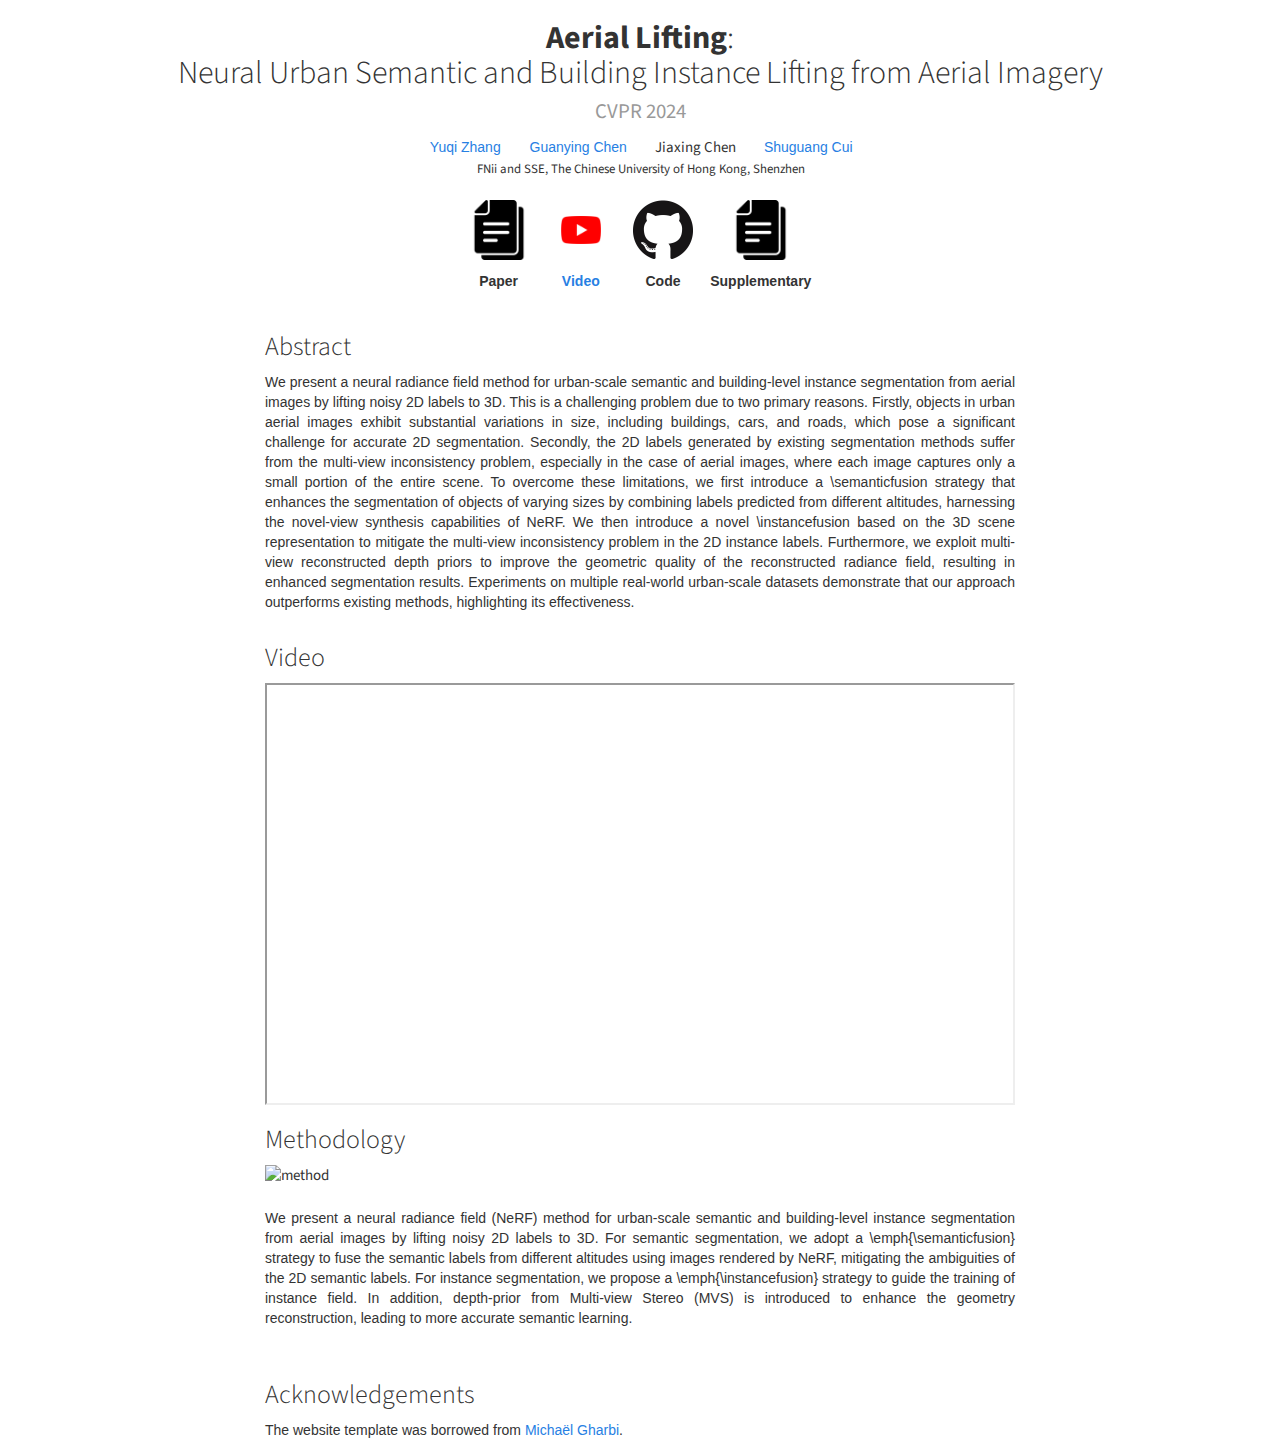
==== Aerial_Lifting/index.html @ e71908b7 "update homepage and CVPR2024_Aerial_Lifting" ====
<!DOCTYPE html>
<html>

<head lang="en">
    <meta charset="UTF-8">
    <meta http-equiv="x-ua-compatible" content="ie=edge">

    <title>Aerial Lifting</title>

<!--     <link rel="apple-touch-icon" href="apple-touch-icon.png"> -->
  <!-- <link rel="icon" type="image/png" href="img/seal_icon.png"> -->
    <!-- Place favicon.ico in the root directory -->

    <link rel="stylesheet" href="https://maxcdn.bootstrapcdn.com/bootstrap/3.3.5/css/bootstrap.min.css">
    <link rel="stylesheet" href="https://maxcdn.bootstrapcdn.com/font-awesome/4.4.0/css/font-awesome.min.css">
    <link rel="stylesheet" href="https://cdnjs.cloudflare.com/ajax/libs/codemirror/5.8.0/codemirror.min.css">
    <link rel="stylesheet" href="css/app.css">

    <link rel="stylesheet" href="css/bootstrap.min.css">

    <script src="https://ajax.googleapis.com/ajax/libs/jquery/1.11.3/jquery.min.js"></script>
    <script src="https://maxcdn.bootstrapcdn.com/bootstrap/3.3.5/js/bootstrap.min.js"></script>
    <script src="https://cdnjs.cloudflare.com/ajax/libs/codemirror/5.8.0/codemirror.min.js"></script>
    <script src="https://cdnjs.cloudflare.com/ajax/libs/clipboard.js/1.5.3/clipboard.min.js"></script>
    
    <script src="js/app.js"></script>
</head>

<body>
    <div class="container" id="main">
        <div class="row">
            <h2 class="col-md-12 text-center">
                <b>Aerial Lifting</b>: <br>Neural Urban Semantic and Building Instance Lifting from Aerial Imagery</br> 
                <small>
                    CVPR 2024
                </small>
            </h2>
        </div>
        <div class="row">
            <div class="col-md-12 text-center">
                <ul class="list-inline">
                    <li>
                        <a href="https://zyqz97.github.io/">
                          Yuqi Zhang
                    </li>
                    <li>
                        <a href="https://guanyingc.github.io/">
                            Guanying Chen
                        </a>
                    </li>
                    <li>
                        Jiaxing Chen
                    </li>
                    <li>
                        <a href="https://sse.cuhk.edu.cn/en/faculty/cuishuguang">
                          Shuguang Cui
                        </a>
                    </li>
                    <br>
                    <li>
                        <small>
                            <sup></sup>FNii and SSE, The Chinese University of Hong Kong, Shenzhen
                        </small>
                    </li><br>
                </ul>
            </div>
        </div>


        <div class="row">
                <div class="col-md-4 col-md-offset-4 text-center">
                    <ul class="nav nav-pills nav-justified">
                        <li>
                            <!-- <a href="https://arxiv.org/abs/2303.03003"> -->
                            <image src="icons/paper.png" height="60px">
                                <h4><strong>Paper</strong></h4>
                            </a>
                        </li>
                        <li>
                            <a href="https://youtu.be/w_0FZJVOmfQ">
                            <image src="icons/youtube_icon.png" height="60px">
                                <h4><strong>Video</strong></h4>
                            </a>
                        </li>
                        <li>
                            <!-- <a href="https://github.com/zyqz97/GP-NeRF"> -->
                            <image src="icons/github.png" height="60px">
                                <h4><strong>Code</strong></h4>
                            </a>
                        </li>
                        <li>
                            <!-- <a href="https://drive.google.com/file/d/1TdRiSGr-eRhNIwP7LbEzOWFMKlwU_-Qf/view"> -->
                            <image src="icons/paper.png" height="60px">
                                <h4><strong>Supplementary</strong></h4>
                            </a>
                        </li>
                    </ul>
                </div>
        </div>



        <div class="row">
            <div class="col-md-8 col-md-offset-2">
                <h3>
                    Abstract
                </h3>
                <!-- <image src="img/teaser.png" class="img-responsive" alt="overview"><br> -->
                <p class="text-justify">
                    We present a neural radiance field method for urban-scale semantic and building-level instance segmentation from aerial images by lifting noisy 2D labels to 3D. This is a challenging problem due to two primary reasons. Firstly, objects in urban aerial images exhibit substantial variations in size, including buildings, cars, and roads, which pose a significant challenge for accurate 2D segmentation. Secondly, the 2D labels generated by existing segmentation methods suffer from the multi-view inconsistency problem, especially in the case of aerial images, where each image captures only a small portion of the entire scene. To overcome these limitations, we first introduce a \semanticfusion strategy that enhances the segmentation of objects of varying sizes by combining labels predicted from different altitudes, harnessing the novel-view synthesis capabilities of NeRF. We then introduce a novel \instancefusion based on the 3D scene representation to mitigate the multi-view inconsistency problem in the 2D instance labels. Furthermore, we exploit multi-view reconstructed depth priors to improve the geometric quality of the reconstructed radiance field, resulting in enhanced segmentation results. Experiments on multiple real-world urban-scale datasets demonstrate that our approach outperforms existing methods, highlighting its effectiveness.
                </p>
            </div>
        </div>

        

        <div class="row">
            <div class="col-md-8 col-md-offset-2">
                <h3>
                    Video
                </h3>
                <div class="text-center">
                    <div style="position:relative;padding-top:56.25%;">
                        <iframe src="https://www.youtube.com/embed/w_0FZJVOmfQ" allowfullscreen style="position:absolute;top:0;left:0;width:100%;height:100%;"></iframe>
                    </div>
                </div>
            </div>
        </div>
        
        <div class="row">
            <div class="col-md-8 col-md-offset-2">
                <h3>
                    Methodology
                </h3>
                <image src="./img/pipeline.png" class="img-responsive" alt="method"><br>
                <p class="text-justify">
                    We present a neural radiance field (NeRF) method for urban-scale semantic and building-level instance segmentation from aerial images by lifting noisy 2D labels to 3D.
                    For semantic segmentation, we adopt a \emph{\semanticfusion} strategy to fuse the semantic labels from different altitudes using images rendered by NeRF, mitigating the ambiguities of the 2D semantic labels.
                    For instance segmentation, we propose a \emph{\instancefusion} strategy to guide the training of instance field. 
                    In addition, depth-prior from Multi-view Stereo (MVS) is introduced to enhance the geometry reconstruction, leading to more accurate semantic learning.
                </p><br>
                
            </div>
        </div>

        <div class="row">
            <div class="col-md-8 col-md-offset-2">
                <h3>
                    Acknowledgements
                </h3>
                <p class="text-justify">
                The website template was borrowed from <a href="http://mgharbi.com/">Michaël Gharbi</a>.
                </p>
            </div>
        </div>
    </div>
</body>
</html>
---- Aerial_Lifting/css/app.css ----
/* latin-ext */
@font-face {
  font-family: 'Lato';
  font-style: italic;
  font-weight: 400;
  src: local('Lato Italic'), local('Lato-Italic'), url(https://fonts.gstatic.com/s/lato/v15/S6u8w4BMUTPHjxsAUi-qNiXg7eU0.woff2) format('woff2');
  unicode-range: U+0100-024F, U+0259, U+1E00-1EFF, U+2020, U+20A0-20AB, U+20AD-20CF, U+2113, U+2C60-2C7F, U+A720-A7FF;
}
/* latin */
@font-face {
  font-family: 'Lato';
  font-style: italic;
  font-weight: 400;
  src: local('Lato Italic'), local('Lato-Italic'), url(https://fonts.gstatic.com/s/lato/v15/S6u8w4BMUTPHjxsAXC-qNiXg7Q.woff2) format('woff2');
  unicode-range: U+0000-00FF, U+0131, U+0152-0153, U+02BB-02BC, U+02C6, U+02DA, U+02DC, U+2000-206F, U+2074, U+20AC, U+2122, U+2191, U+2193, U+2212, U+2215, U+FEFF, U+FFFD;
}
/* latin-ext */
@font-face {
  font-family: 'Lato';
  font-style: italic;
  font-weight: 700;
  src: local('Lato Bold Italic'), local('Lato-BoldItalic'), url(https://fonts.gstatic.com/s/lato/v15/S6u_w4BMUTPHjxsI5wq_FQftx9897sxZ.woff2) format('woff2');
  unicode-range: U+0100-024F, U+0259, U+1E00-1EFF, U+2020, U+20A0-20AB, U+20AD-20CF, U+2113, U+2C60-2C7F, U+A720-A7FF;
}
/* latin */
@font-face {
  font-family: 'Lato';
  font-style: italic;
  font-weight: 700;
  src: local('Lato Bold Italic'), local('Lato-BoldItalic'), url(https://fonts.gstatic.com/s/lato/v15/S6u_w4BMUTPHjxsI5wq_Gwftx9897g.woff2) format('woff2');
  unicode-range: U+0000-00FF, U+0131, U+0152-0153, U+02BB-02BC, U+02C6, U+02DA, U+02DC, U+2000-206F, U+2074, U+20AC, U+2122, U+2191, U+2193, U+2212, U+2215, U+FEFF, U+FFFD;
}
/* latin-ext */
@font-face {
  font-family: 'Lato';
  font-style: normal;
  font-weight: 400;
  src: local('Lato Regular'), local('Lato-Regular'), url(https://fonts.gstatic.com/s/lato/v15/S6uyw4BMUTPHjxAwXiWtFCfQ7A.woff2) format('woff2');
  unicode-range: U+0100-024F, U+0259, U+1E00-1EFF, U+2020, U+20A0-20AB, U+20AD-20CF, U+2113, U+2C60-2C7F, U+A720-A7FF;
}
/* latin */
@font-face {
  font-family: 'Lato';
  font-style: normal;
  font-weight: 400;
  src: local('Lato Regular'), local('Lato-Regular'), url(https://fonts.gstatic.com/s/lato/v15/S6uyw4BMUTPHjx4wXiWtFCc.woff2) format('woff2');
  unicode-range: U+0000-00FF, U+0131, U+0152-0153, U+02BB-02BC, U+02C6, U+02DA, U+02DC, U+2000-206F, U+2074, U+20AC, U+2122, U+2191, U+2193, U+2212, U+2215, U+FEFF, U+FFFD;
}
/* latin-ext */
@font-face {
  font-family: 'Lato';
  font-style: normal;
  font-weight: 700;
  src: local('Lato Bold'), local('Lato-Bold'), url(https://fonts.gstatic.com/s/lato/v15/S6u9w4BMUTPHh6UVSwaPGQ3q5d0N7w.woff2) format('woff2');
  unicode-range: U+0100-024F, U+0259, U+1E00-1EFF, U+2020, U+20A0-20AB, U+20AD-20CF, U+2113, U+2C60-2C7F, U+A720-A7FF;
}
/* latin */
@font-face {
  font-family: 'Lato';
  font-style: normal;
  font-weight: 700;
  src: local('Lato Bold'), local('Lato-Bold'), url(https://fonts.gstatic.com/s/lato/v15/S6u9w4BMUTPHh6UVSwiPGQ3q5d0.woff2) format('woff2');
  unicode-range: U+0000-00FF, U+0131, U+0152-0153, U+02BB-02BC, U+02C6, U+02DA, U+02DC, U+2000-206F, U+2074, U+20AC, U+2122, U+2191, U+2193, U+2212, U+2215, U+FEFF, U+FFFD;
}

a {
  color: #1772d0;
  text-decoration: none;
}

a:focus,
a:hover {
  color: #f09228;
  text-decoration: none;
}

body,
td,
th,
tr,
p,
a {
  font-family: 'Lato', Verdana, Helvetica, sans-serif;
  font-size: 14px
}

strong {
  font-family: 'Lato', Verdana, Helvetica, sans-serif;
  font-size: 14px;
}

heading {
  font-family: 'Lato', Verdana, Helvetica, sans-serif;
  font-size: 22px;
}

papertitle {
  font-family: 'Lato', Verdana, Helvetica, sans-serif;
  font-size: 14px;
  font-weight: 700
}

name {
  font-family: 'Lato', Verdana, Helvetica, sans-serif;
  font-size: 32px;
}

.one {
  width: 160px;
  height: 160px;
  position: relative;
}

.two {
  width: 160px;
  height: 160px;
  position: absolute;
  transition: opacity .2s ease-in-out;
  -moz-transition: opacity .2s ease-in-out;
  -webkit-transition: opacity .2s ease-in-out;
}

.fade {
  transition: opacity .2s ease-in-out;
  -moz-transition: opacity .2s ease-in-out;
  -webkit-transition: opacity .2s ease-in-out;
}

span.highlight {
  background-color: #ffffd0;
}

.CodeMirror {
    font-size: .8em;
    height: auto;
}

.CodeMirror-scroll {
    overflow-y: hidden;
    overflow-x: auto;
}

#header_img {
    margin-top: 2em;
    margin-bottom: 1em;
}

.list-inline {
	list-style: none;
	margin-left: -0.5em;
	margin-right: -0.5em;
	padding-left: 0;
}

.list-inline > li {
	display: inline-block;
	margin-left: 0.5em;
	margin-right: 0.5em;
}
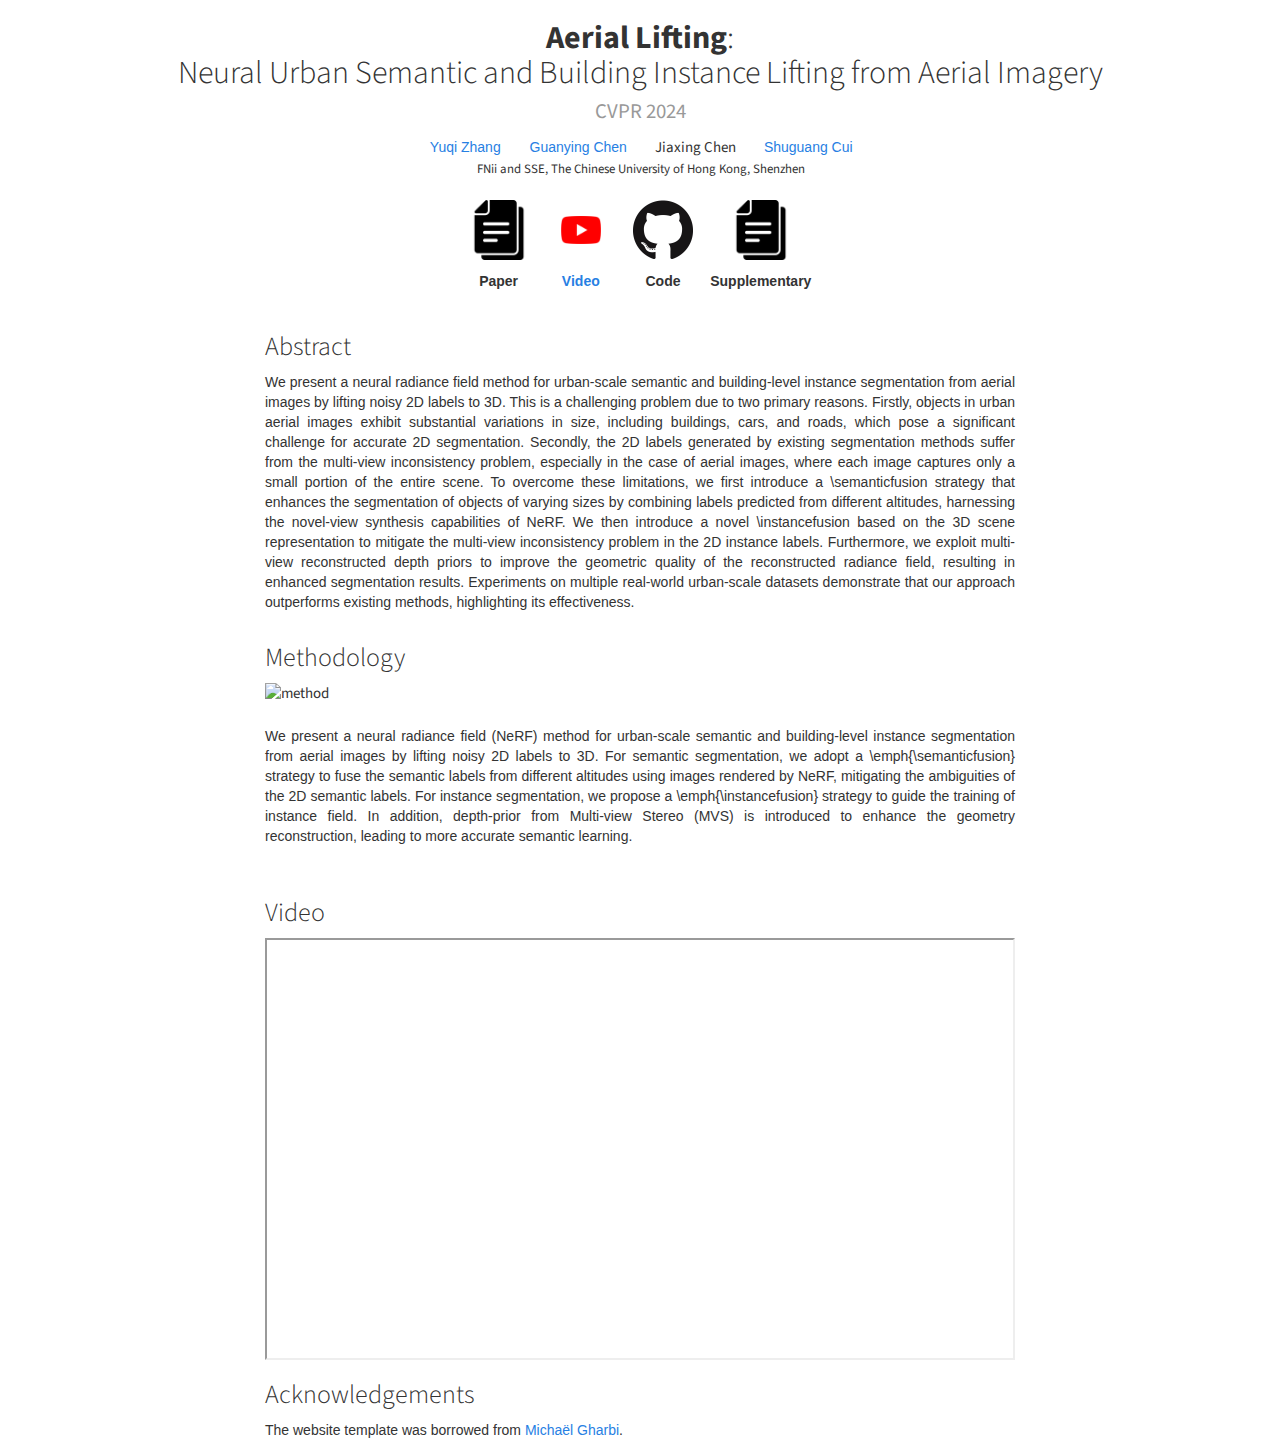
==== commit ebe64337: "update" ====
--- a/Aerial_Lifting/index.html
+++ b/Aerial_Lifting/index.html
@@ -115,18 +115,6 @@
 
         
 
-        <div class="row">
-            <div class="col-md-8 col-md-offset-2">
-                <h3>
-                    Video
-                </h3>
-                <div class="text-center">
-                    <div style="position:relative;padding-top:56.25%;">
-                        <iframe src="https://www.youtube.com/embed/w_0FZJVOmfQ" allowfullscreen style="position:absolute;top:0;left:0;width:100%;height:100%;"></iframe>
-                    </div>
-                </div>
-            </div>
-        </div>
         
         <div class="row">
             <div class="col-md-8 col-md-offset-2">
@@ -144,6 +132,20 @@
             </div>
         </div>
 
+
+        <div class="row">
+            <div class="col-md-8 col-md-offset-2">
+                <h3>
+                    Video
+                </h3>
+                <div class="text-center">
+                    <div style="position:relative;padding-top:56.25%;">
+                        <iframe src="https://www.youtube.com/embed/w_0FZJVOmfQ" allowfullscreen style="position:absolute;top:0;left:0;width:100%;height:100%;"></iframe>
+                    </div>
+                </div>
+            </div>
+        </div>
+        
         <div class="row">
             <div class="col-md-8 col-md-offset-2">
                 <h3>
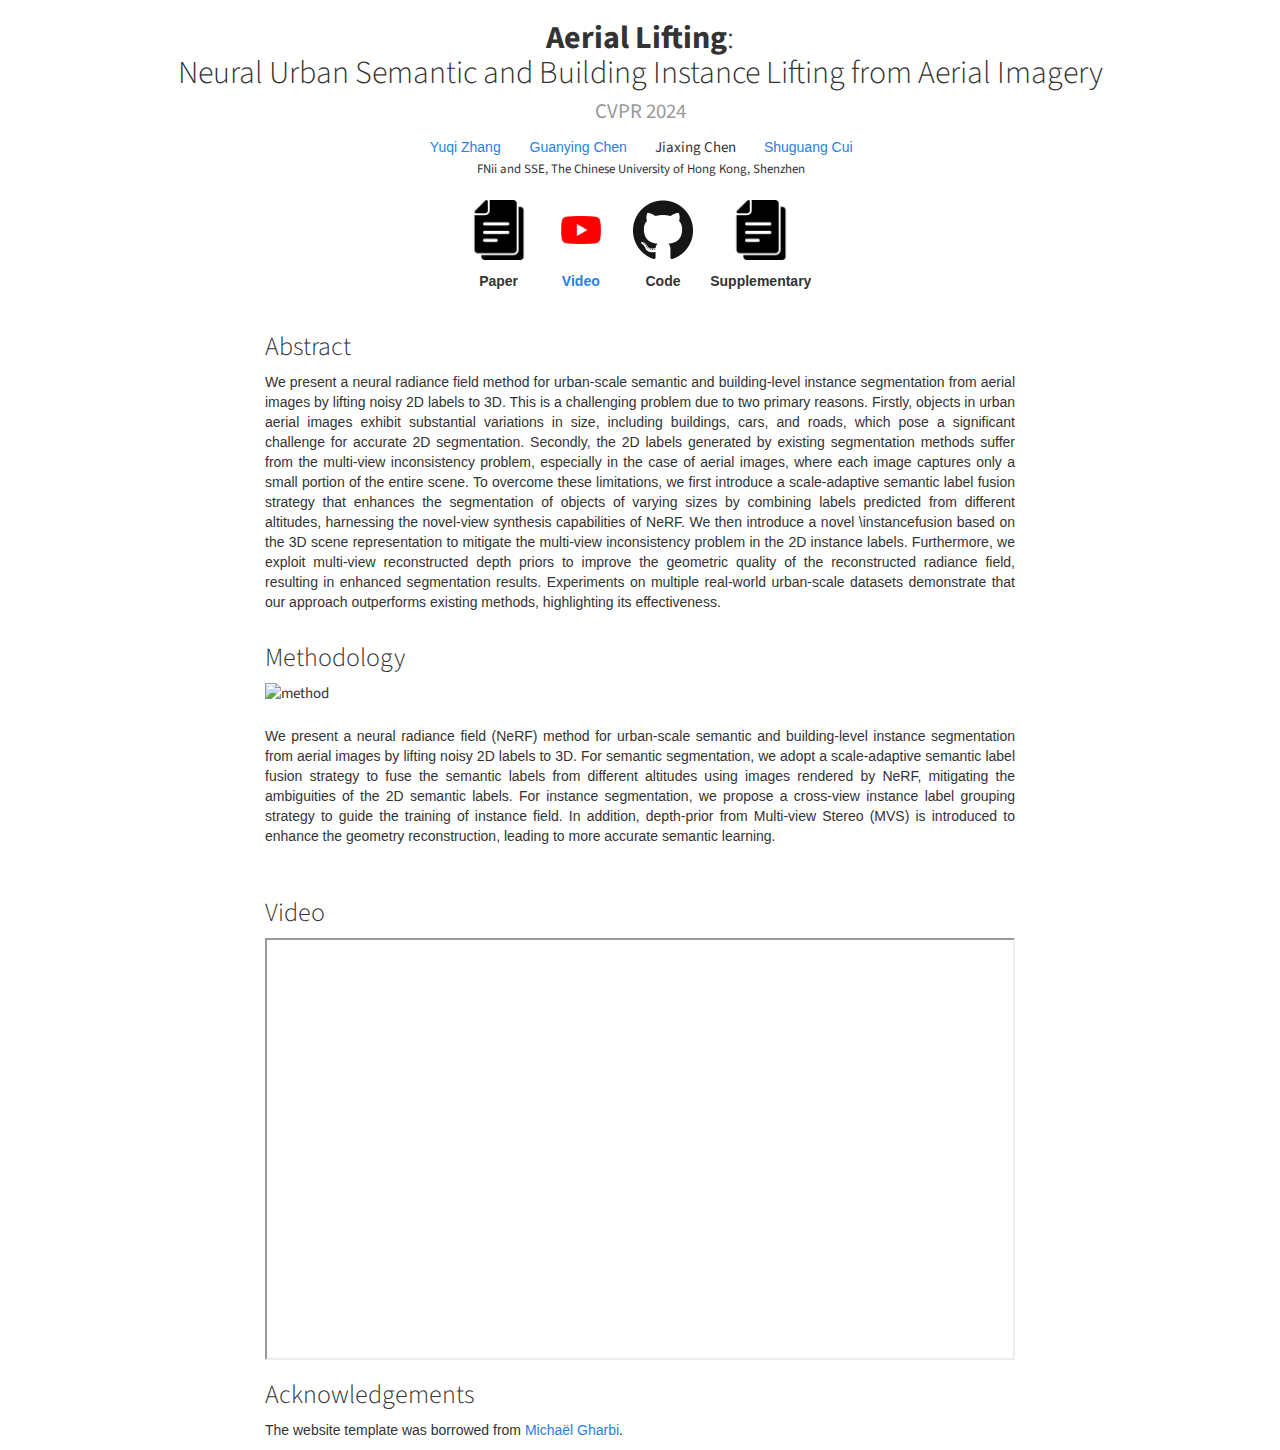
==== commit ad68cc36: "update" ====
--- a/Aerial_Lifting/index.html
+++ b/Aerial_Lifting/index.html
@@ -108,7 +108,7 @@
                 </h3>
                 <!-- <image src="img/teaser.png" class="img-responsive" alt="overview"><br> -->
                 <p class="text-justify">
-                    We present a neural radiance field method for urban-scale semantic and building-level instance segmentation from aerial images by lifting noisy 2D labels to 3D. This is a challenging problem due to two primary reasons. Firstly, objects in urban aerial images exhibit substantial variations in size, including buildings, cars, and roads, which pose a significant challenge for accurate 2D segmentation. Secondly, the 2D labels generated by existing segmentation methods suffer from the multi-view inconsistency problem, especially in the case of aerial images, where each image captures only a small portion of the entire scene. To overcome these limitations, we first introduce a \semanticfusion strategy that enhances the segmentation of objects of varying sizes by combining labels predicted from different altitudes, harnessing the novel-view synthesis capabilities of NeRF. We then introduce a novel \instancefusion based on the 3D scene representation to mitigate the multi-view inconsistency problem in the 2D instance labels. Furthermore, we exploit multi-view reconstructed depth priors to improve the geometric quality of the reconstructed radiance field, resulting in enhanced segmentation results. Experiments on multiple real-world urban-scale datasets demonstrate that our approach outperforms existing methods, highlighting its effectiveness.
+                    We present a neural radiance field method for urban-scale semantic and building-level instance segmentation from aerial images by lifting noisy 2D labels to 3D. This is a challenging problem due to two primary reasons. Firstly, objects in urban aerial images exhibit substantial variations in size, including buildings, cars, and roads, which pose a significant challenge for accurate 2D segmentation. Secondly, the 2D labels generated by existing segmentation methods suffer from the multi-view inconsistency problem, especially in the case of aerial images, where each image captures only a small portion of the entire scene. To overcome these limitations, we first introduce a scale-adaptive semantic label fusion strategy that enhances the segmentation of objects of varying sizes by combining labels predicted from different altitudes, harnessing the novel-view synthesis capabilities of NeRF. We then introduce a novel \instancefusion based on the 3D scene representation to mitigate the multi-view inconsistency problem in the 2D instance labels. Furthermore, we exploit multi-view reconstructed depth priors to improve the geometric quality of the reconstructed radiance field, resulting in enhanced segmentation results. Experiments on multiple real-world urban-scale datasets demonstrate that our approach outperforms existing methods, highlighting its effectiveness.
                 </p>
             </div>
         </div>
@@ -124,8 +124,8 @@
                 <image src="./img/pipeline.png" class="img-responsive" alt="method"><br>
                 <p class="text-justify">
                     We present a neural radiance field (NeRF) method for urban-scale semantic and building-level instance segmentation from aerial images by lifting noisy 2D labels to 3D.
-                    For semantic segmentation, we adopt a \emph{\semanticfusion} strategy to fuse the semantic labels from different altitudes using images rendered by NeRF, mitigating the ambiguities of the 2D semantic labels.
-                    For instance segmentation, we propose a \emph{\instancefusion} strategy to guide the training of instance field. 
+                    For semantic segmentation, we adopt a scale-adaptive semantic label fusion strategy to fuse the semantic labels from different altitudes using images rendered by NeRF, mitigating the ambiguities of the 2D semantic labels.
+                    For instance segmentation, we propose a cross-view instance label grouping strategy to guide the training of instance field. 
                     In addition, depth-prior from Multi-view Stereo (MVS) is introduced to enhance the geometry reconstruction, leading to more accurate semantic learning.
                 </p><br>
                 
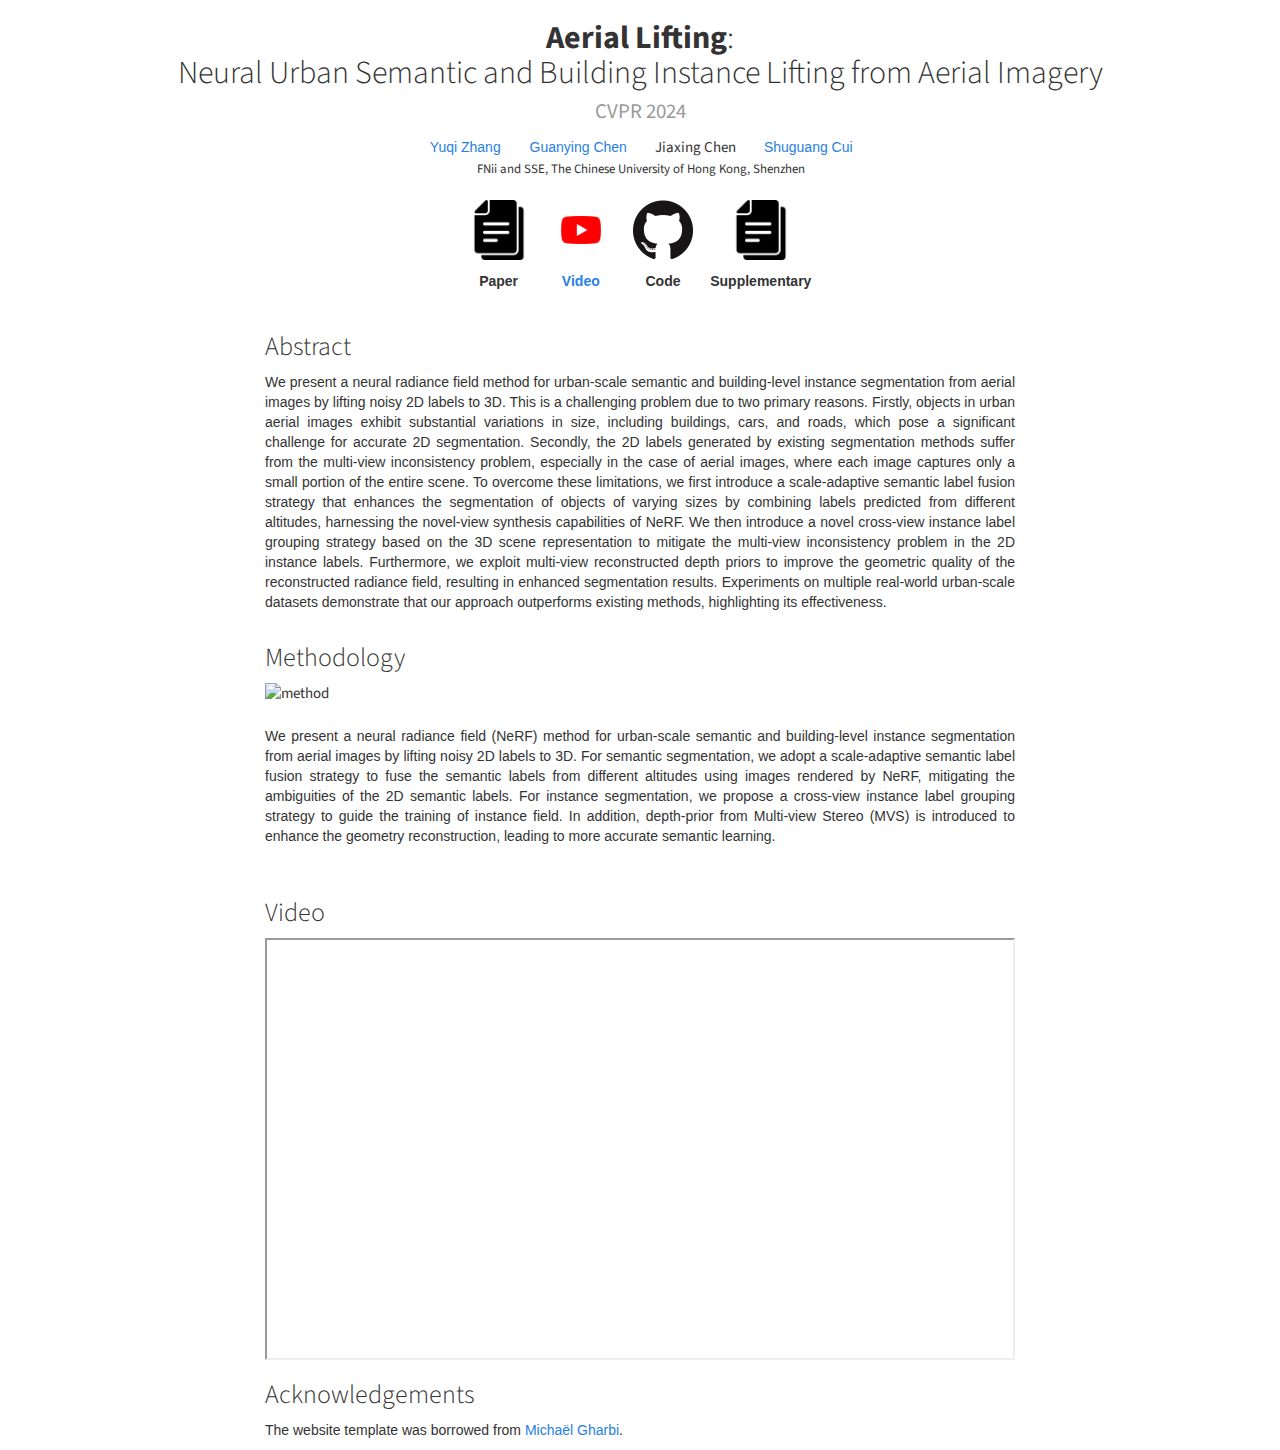
==== commit b11eb3af: "Update index.html" ====
--- a/Aerial_Lifting/index.html
+++ b/Aerial_Lifting/index.html
@@ -108,7 +108,7 @@
                 </h3>
                 <!-- <image src="img/teaser.png" class="img-responsive" alt="overview"><br> -->
                 <p class="text-justify">
-                    We present a neural radiance field method for urban-scale semantic and building-level instance segmentation from aerial images by lifting noisy 2D labels to 3D. This is a challenging problem due to two primary reasons. Firstly, objects in urban aerial images exhibit substantial variations in size, including buildings, cars, and roads, which pose a significant challenge for accurate 2D segmentation. Secondly, the 2D labels generated by existing segmentation methods suffer from the multi-view inconsistency problem, especially in the case of aerial images, where each image captures only a small portion of the entire scene. To overcome these limitations, we first introduce a scale-adaptive semantic label fusion strategy that enhances the segmentation of objects of varying sizes by combining labels predicted from different altitudes, harnessing the novel-view synthesis capabilities of NeRF. We then introduce a novel \instancefusion based on the 3D scene representation to mitigate the multi-view inconsistency problem in the 2D instance labels. Furthermore, we exploit multi-view reconstructed depth priors to improve the geometric quality of the reconstructed radiance field, resulting in enhanced segmentation results. Experiments on multiple real-world urban-scale datasets demonstrate that our approach outperforms existing methods, highlighting its effectiveness.
+                    We present a neural radiance field method for urban-scale semantic and building-level instance segmentation from aerial images by lifting noisy 2D labels to 3D. This is a challenging problem due to two primary reasons. Firstly, objects in urban aerial images exhibit substantial variations in size, including buildings, cars, and roads, which pose a significant challenge for accurate 2D segmentation. Secondly, the 2D labels generated by existing segmentation methods suffer from the multi-view inconsistency problem, especially in the case of aerial images, where each image captures only a small portion of the entire scene. To overcome these limitations, we first introduce a scale-adaptive semantic label fusion strategy that enhances the segmentation of objects of varying sizes by combining labels predicted from different altitudes, harnessing the novel-view synthesis capabilities of NeRF. We then introduce a novel cross-view instance label grouping strategy based on the 3D scene representation to mitigate the multi-view inconsistency problem in the 2D instance labels. Furthermore, we exploit multi-view reconstructed depth priors to improve the geometric quality of the reconstructed radiance field, resulting in enhanced segmentation results. Experiments on multiple real-world urban-scale datasets demonstrate that our approach outperforms existing methods, highlighting its effectiveness.
                 </p>
             </div>
         </div>
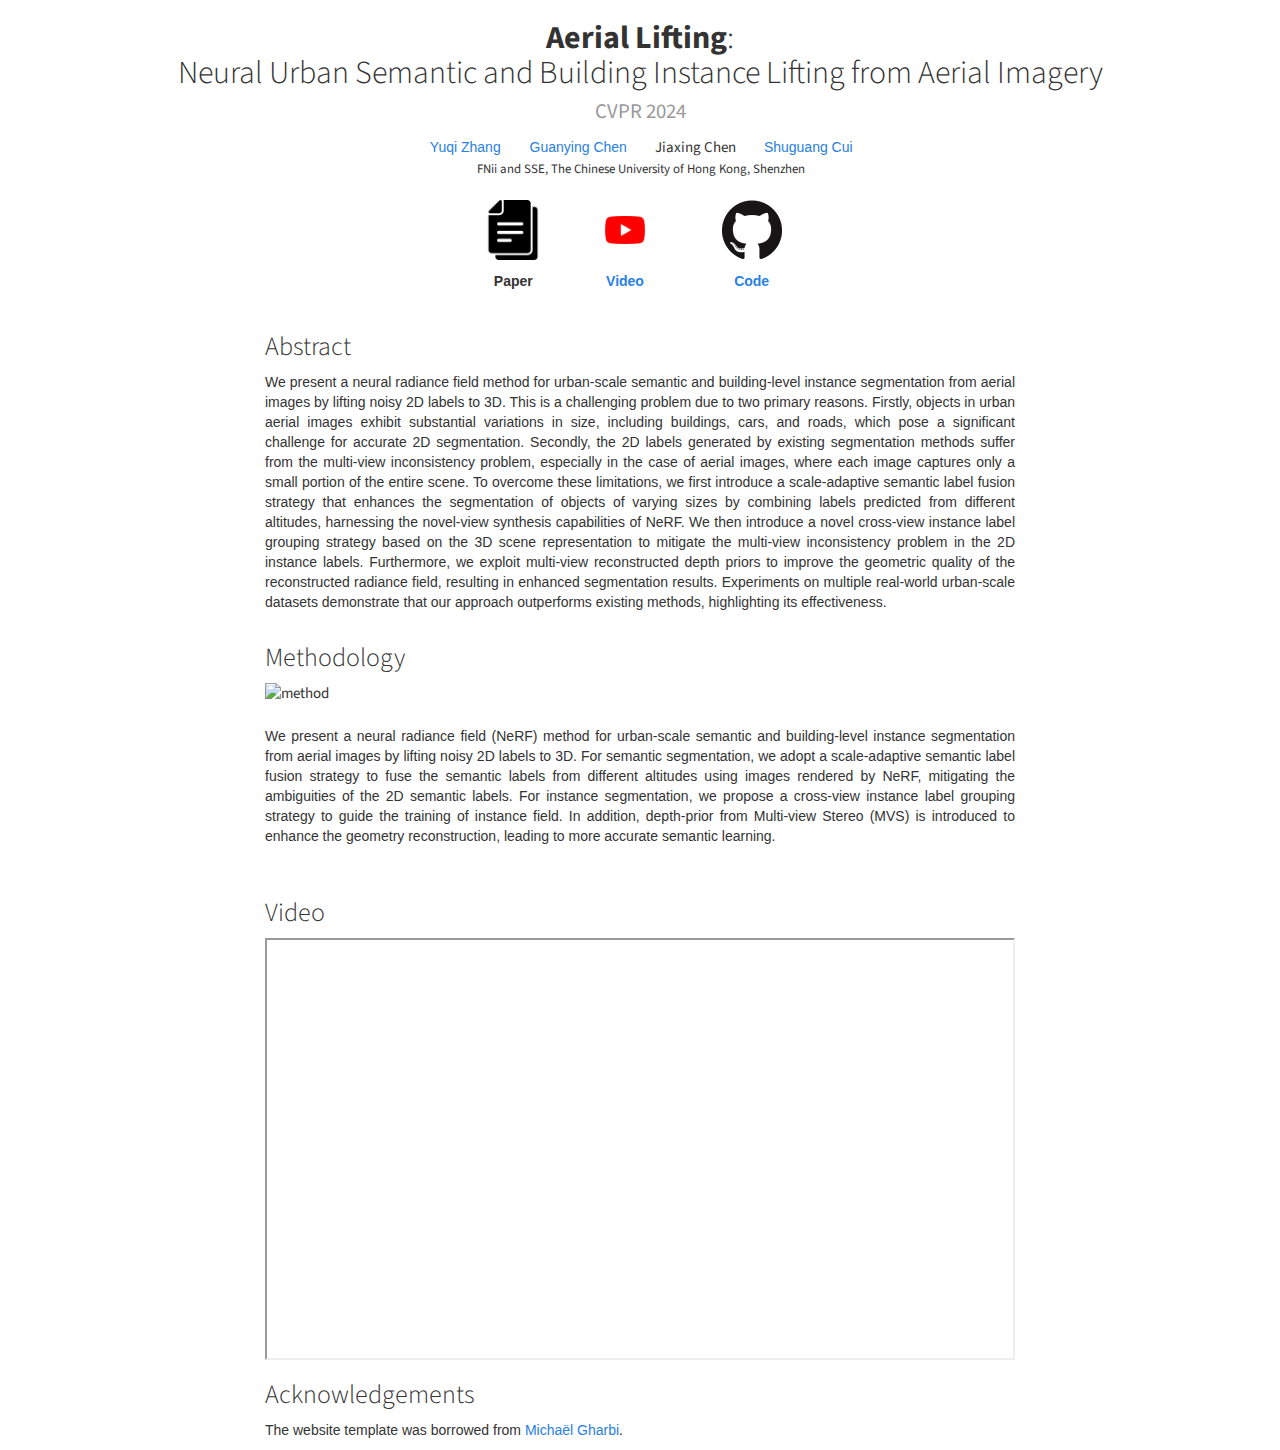
==== commit 646d6244: "update Aerial Lift github链接" ====
--- a/Aerial_Lifting/index.html
+++ b/Aerial_Lifting/index.html
@@ -84,17 +84,16 @@
                             </a>
                         </li>
                         <li>
-                            <!-- <a href="https://github.com/zyqz97/GP-NeRF"> -->
+                            <a href="https://github.com/zyqz97/Aerial_lifting">
                             <image src="icons/github.png" height="60px">
                                 <h4><strong>Code</strong></h4>
                             </a>
                         </li>
-                        <li>
-                            <!-- <a href="https://drive.google.com/file/d/1TdRiSGr-eRhNIwP7LbEzOWFMKlwU_-Qf/view"> -->
+                        <!-- <li>
                             <image src="icons/paper.png" height="60px">
                                 <h4><strong>Supplementary</strong></h4>
                             </a>
-                        </li>
+                        </li> -->
                     </ul>
                 </div>
         </div>
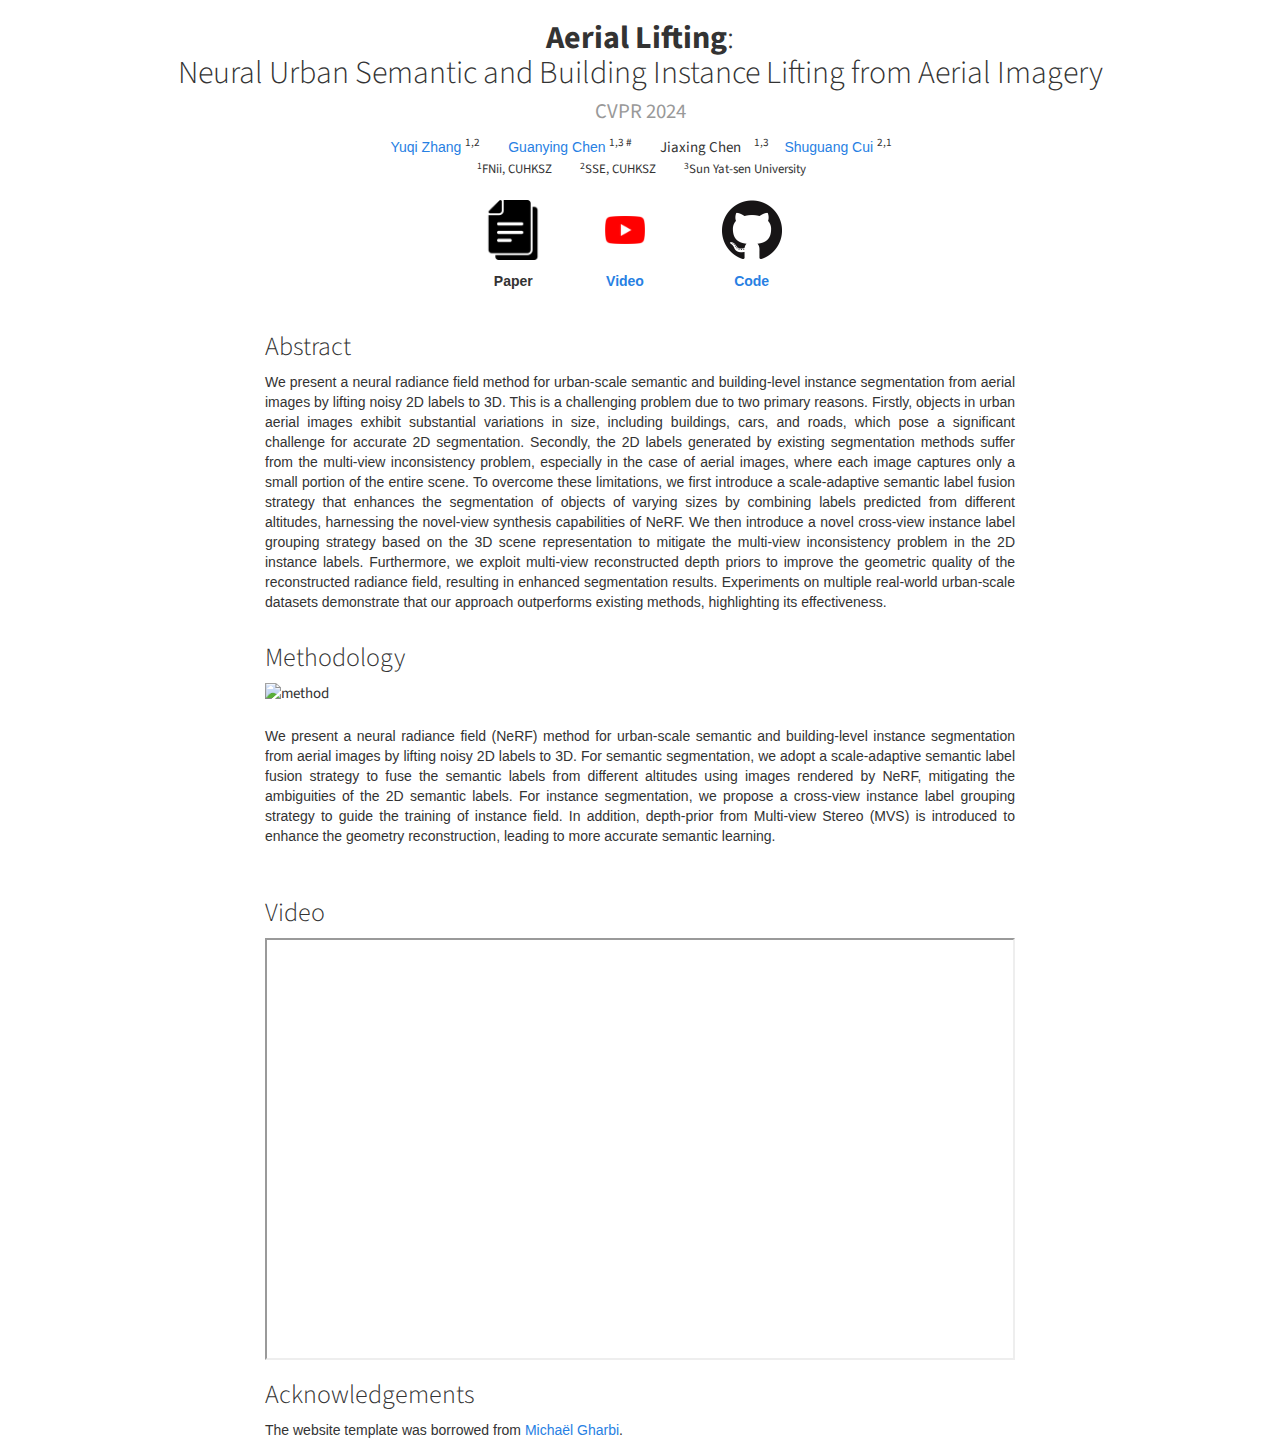
==== commit 58e5bd42: "update" ====
--- a/Aerial_Lifting/index.html
+++ b/Aerial_Lifting/index.html
@@ -43,26 +43,33 @@
                     <li>
                         <a href="https://zyqz97.github.io/">
                           Yuqi Zhang
+                        </a><sup>1,2</sup>
+
                     </li>
                     <li>
                         <a href="https://guanyingc.github.io/">
                             Guanying Chen
-                        </a>
+                        </a><sup>1,3 #</sup>
                     </li>
                     <li>
                         Jiaxing Chen
-                    </li>
+                    </li><sup>1,3</sup>
                     <li>
                         <a href="https://sse.cuhk.edu.cn/en/faculty/cuishuguang">
                           Shuguang Cui
-                        </a>
+                        </a><sup>2,1</sup>
                     </li>
                     <br>
                     <li>
-                        <small>
-                            <sup></sup>FNii and SSE, The Chinese University of Hong Kong, Shenzhen
-                        </small>
-                    </li><br>
+                        <small><sup>1</sup>FNii, CUHKSZ</small>
+                    </li>
+                    <li>
+                        <small><sup>2</sup>SSE, CUHKSZ</small>
+                    </li>
+                    <li>
+                        <small><sup>3</sup>Sun Yat-sen University</small>
+                    </li>
+                    <br>
                 </ul>
             </div>
         </div>
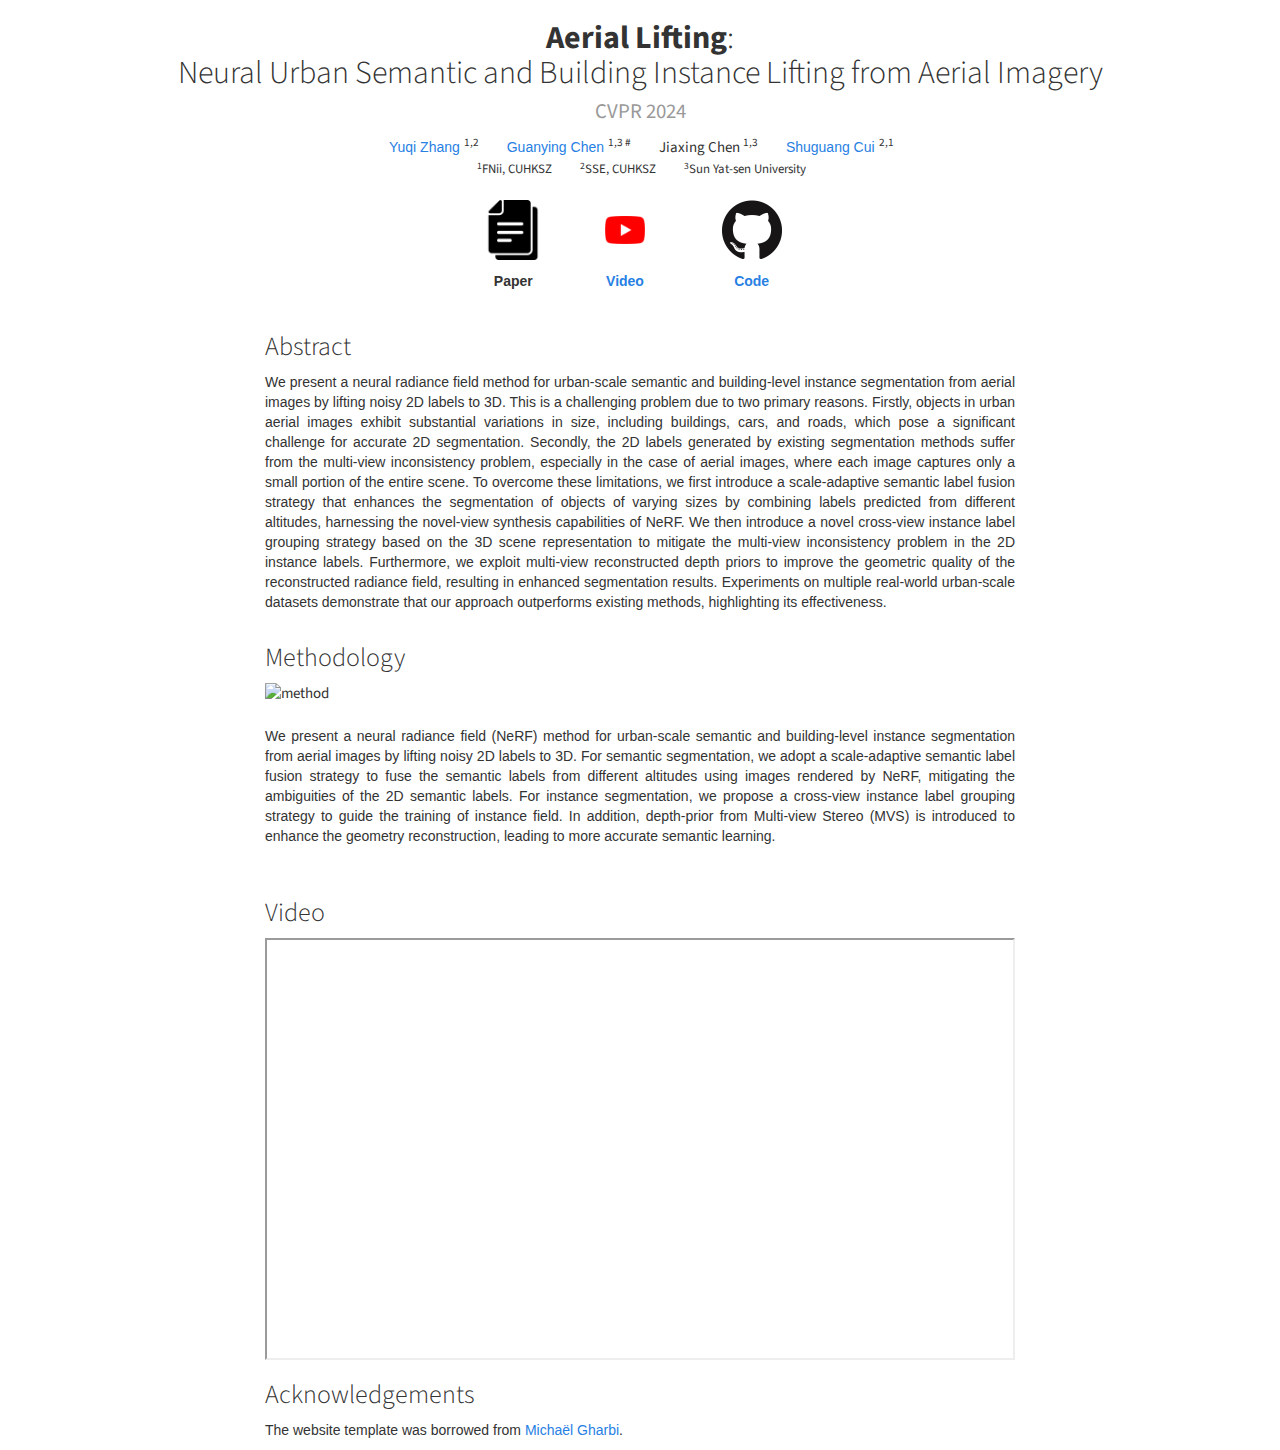
==== commit 17af348c: "update" ====
--- a/Aerial_Lifting/index.html
+++ b/Aerial_Lifting/index.html
@@ -51,9 +51,8 @@
                             Guanying Chen
                         </a><sup>1,3 #</sup>
                     </li>
-                    <li>
-                        Jiaxing Chen
-                    </li><sup>1,3</sup>
+                    <li>Jiaxing Chen
+                        <sup>1,3</sup></li>
                     <li>
                         <a href="https://sse.cuhk.edu.cn/en/faculty/cuishuguang">
                           Shuguang Cui
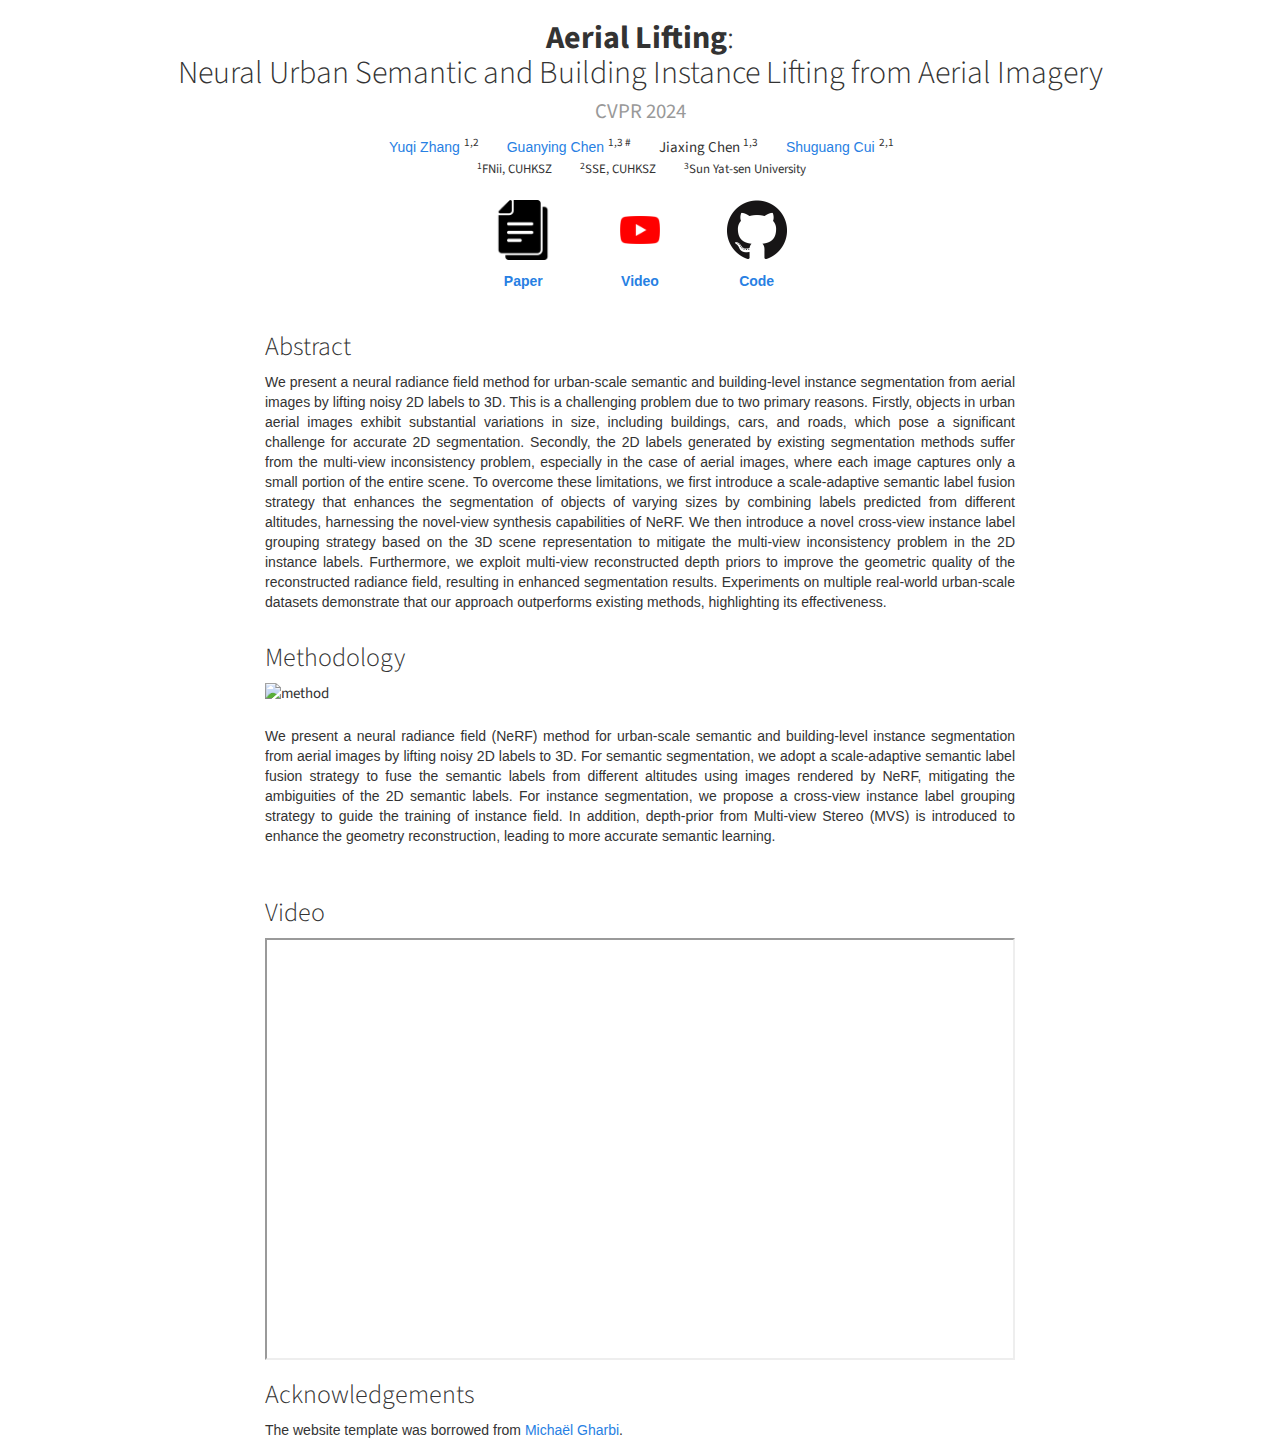
==== commit 45178215: "add Aerial Lifting arxiv paper link" ====
--- a/Aerial_Lifting/index.html
+++ b/Aerial_Lifting/index.html
@@ -78,7 +78,7 @@
                 <div class="col-md-4 col-md-offset-4 text-center">
                     <ul class="nav nav-pills nav-justified">
                         <li>
-                            <!-- <a href="https://arxiv.org/abs/2303.03003"> -->
+                            <a href="https://arxiv.org/abs/2403.11812">
                             <image src="icons/paper.png" height="60px">
                                 <h4><strong>Paper</strong></h4>
                             </a>
